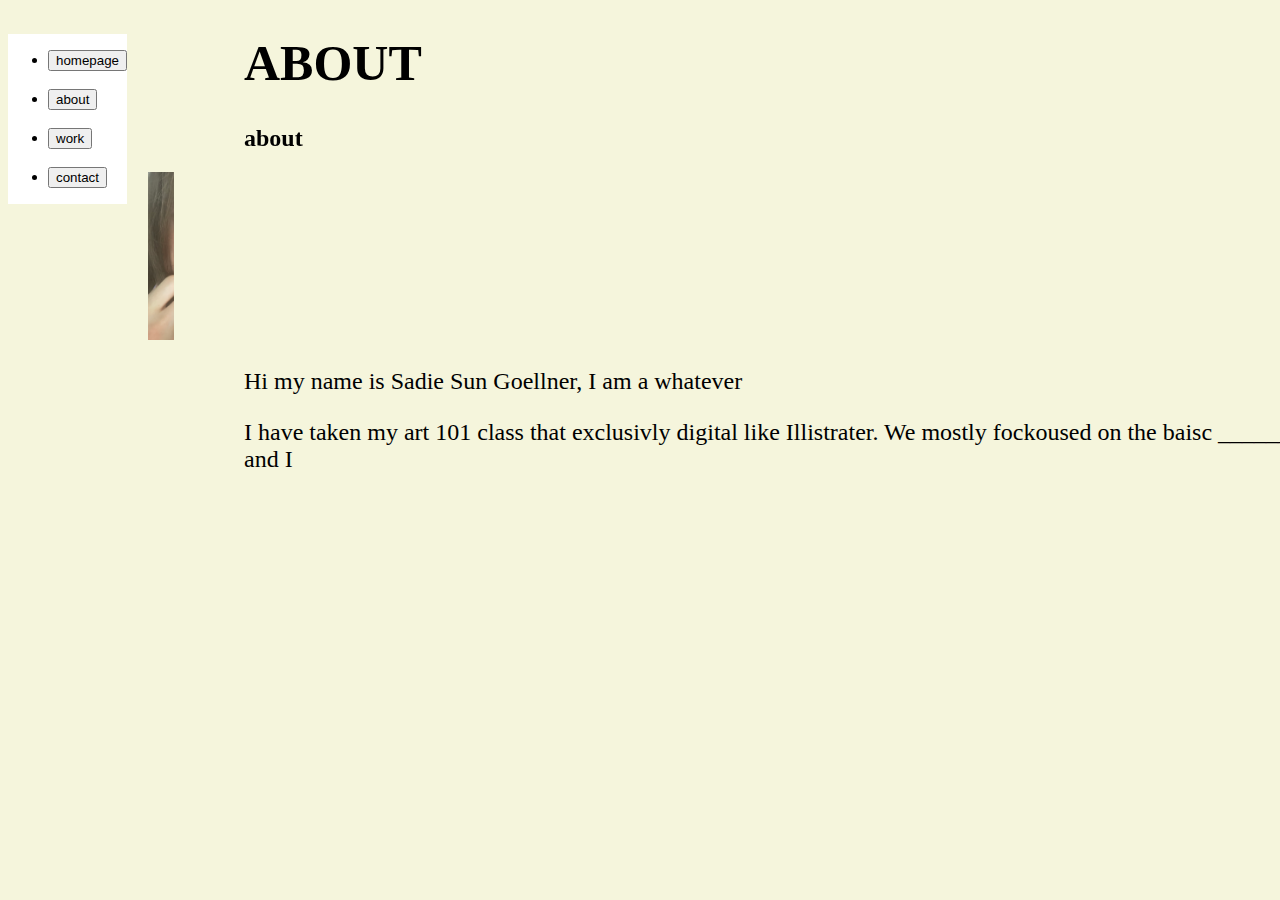
==== about.html @ 4e8cf388 "added images and did css" ====
<!DOCTYPE html>
<html lang="en">
<head>
    <meta charset="UTF-8">
    <meta name="viewport" content="width=device-width, initial-scale=1.0">
    <title>Document</title>
    <link rel="stylesheet" href="style.css">
</head>
<body> 
    <header>
      <div class="sidebar">
       <nav>
        <ul>
          <li><a href="index.html"> <button>homepage</button></a></li>
          <br>
          <li><a href="about.html"> <button>about</button> </a></li>
          <br>
          <li><a href="work.html"> <button>work</button> </a></li>
          <br>
          <li><a href="contact.html"> <button>contact</button> </a></li>
        </ul>
       </nav>
       </div>
    </header>
     <main>
       <h1>ABOUT</h1>
       <h2>about</h2>
       <figure>
        <img src="images/IMG_3212.jpg" alt="Sadie is a hon??">
       </figure>
       <p>Hi my name is Sadie Sun Goellner, I am a whatever</p>
       <p>I have taken my art 101 class that exclusivly digital like Illistrater. We mostly fockoused on the baisc _______ such as ________ and I </p>
     </main>
     <footer>
       
     </footer>
   </body>
---- style.css ----
body{
    background-color: beige;
}
img, video{
	max-width: 100%;
	height: auto;
    object-position: 100px 0px;
}
h1{
    position: relative;
    left: 236px;
    font-size: 50px;
}
h2{
    position: relative;
    left: 236px;
}
p{
    font-size: 24px;
    position: relative;
    left: 236px;
}
.sidebar{
    background-color: white;
    position:fixed;
    
}
figure{
    max-width: 10%;
    height: auto;
}
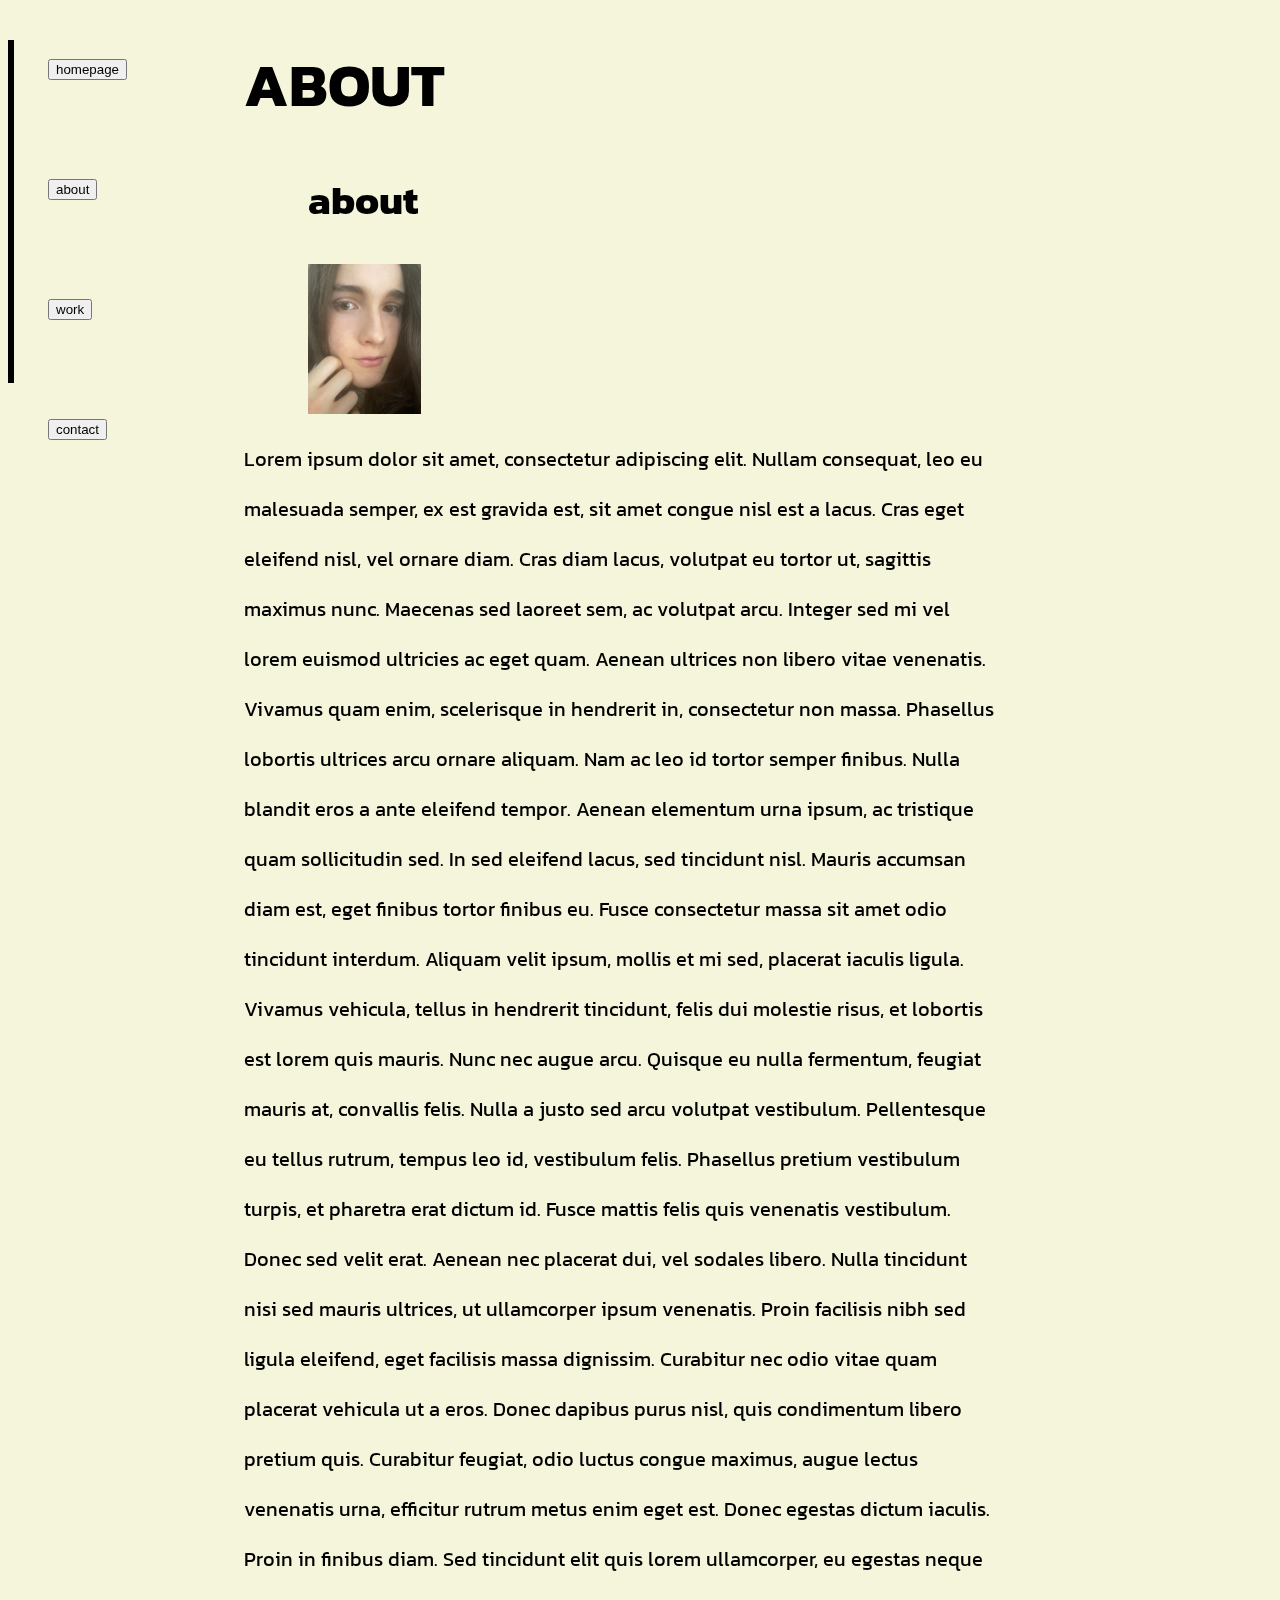
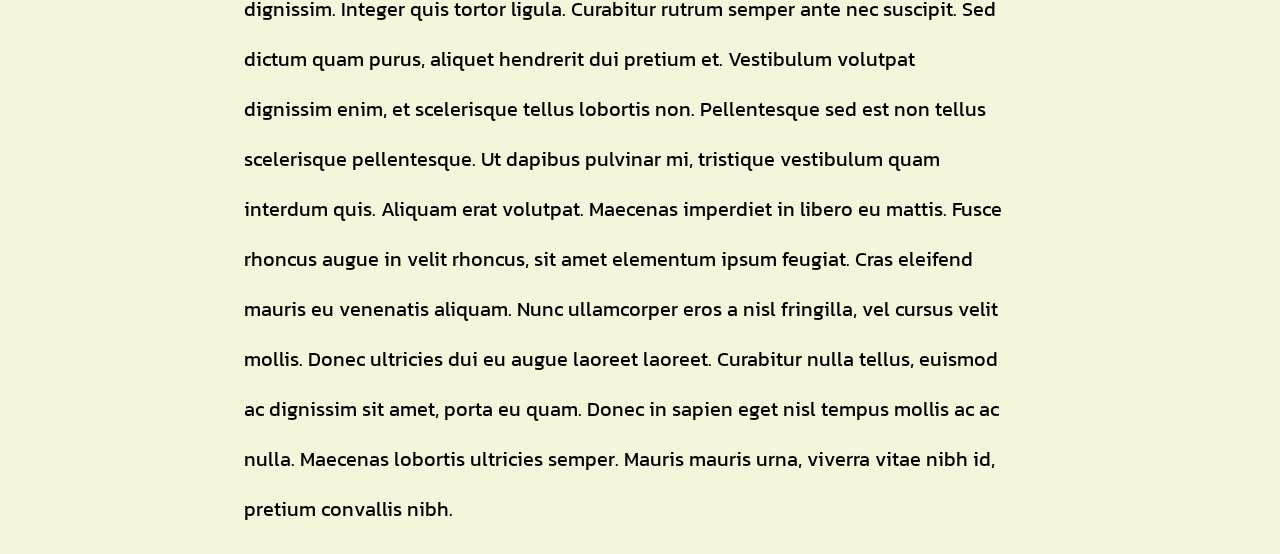
==== commit 81499125: "css fixes" ====
--- a/about.html
+++ b/about.html
@@ -8,14 +8,26 @@
 </head>
 <body> 
     <header>
+      <line>
+        <div class="vl"></div>
+      </line>
       <div class="sidebar">
        <nav>
         <ul>
           <li><a href="index.html"> <button>homepage</button></a></li>
           <br>
+          <br>
+          <br>
+          <br>
           <li><a href="about.html"> <button>about</button> </a></li>
           <br>
+          <br>
+          <br>
+          <br>
           <li><a href="work.html"> <button>work</button> </a></li>
+          <br>
+          <br>
+          <br>
           <br>
           <li><a href="contact.html"> <button>contact</button> </a></li>
         </ul>
@@ -25,11 +37,10 @@
      <main>
        <h1>ABOUT</h1>
        <h2>about</h2>
-       <figure>
-        <img src="images/IMG_3212.jpg" alt="Sadie is a hon??">
-       </figure>
-       <p>Hi my name is Sadie Sun Goellner, I am a whatever</p>
-       <p>I have taken my art 101 class that exclusivly digital like Illistrater. We mostly fockoused on the baisc _______ such as ________ and I </p>
+       <div class="card">
+        <img src="images/IMG_3212.jpg" alt="Sadie is a hon??" class="portrate">
+       </div>
+       <p>Lorem ipsum dolor sit amet, consectetur adipiscing elit. Nullam consequat, leo eu malesuada semper, ex est gravida est, sit amet congue nisl est a lacus. Cras eget eleifend nisl, vel ornare diam. Cras diam lacus, volutpat eu tortor ut, sagittis maximus nunc. Maecenas sed laoreet sem, ac volutpat arcu. Integer sed mi vel lorem euismod ultricies ac eget quam. Aenean ultrices non libero vitae venenatis. Vivamus quam enim, scelerisque in hendrerit in, consectetur non massa. Phasellus lobortis ultrices arcu ornare aliquam. Nam ac leo id tortor semper finibus. Nulla blandit eros a ante eleifend tempor. Aenean elementum urna ipsum, ac tristique quam sollicitudin sed. In sed eleifend lacus, sed tincidunt nisl. Mauris accumsan diam est, eget finibus tortor finibus eu. Fusce consectetur massa sit amet odio tincidunt interdum. Aliquam velit ipsum, mollis et mi sed, placerat iaculis ligula. Vivamus vehicula, tellus in hendrerit tincidunt, felis dui molestie risus, et lobortis est lorem quis mauris. Nunc nec augue arcu. Quisque eu nulla fermentum, feugiat mauris at, convallis felis. Nulla a justo sed arcu volutpat vestibulum. Pellentesque eu tellus rutrum, tempus leo id, vestibulum felis. Phasellus pretium vestibulum turpis, et pharetra erat dictum id. Fusce mattis felis quis venenatis vestibulum. Donec sed velit erat. Aenean nec placerat dui, vel sodales libero. Nulla tincidunt nisi sed mauris ultrices, ut ullamcorper ipsum venenatis. Proin facilisis nibh sed ligula eleifend, eget facilisis massa dignissim. Curabitur nec odio vitae quam placerat vehicula ut a eros. Donec dapibus purus nisl, quis condimentum libero pretium quis. Curabitur feugiat, odio luctus congue maximus, augue lectus venenatis urna, efficitur rutrum metus enim eget est. Donec egestas dictum iaculis. Proin in finibus diam. Sed tincidunt elit quis lorem ullamcorper, eu egestas neque dignissim. Integer quis tortor ligula. Curabitur rutrum semper ante nec suscipit. Sed dictum quam purus, aliquet hendrerit dui pretium et. Vestibulum volutpat dignissim enim, et scelerisque tellus lobortis non. Pellentesque sed est non tellus scelerisque pellentesque. Ut dapibus pulvinar mi, tristique vestibulum quam interdum quis. Aliquam erat volutpat. Maecenas imperdiet in libero eu mattis. Fusce rhoncus augue in velit rhoncus, sit amet elementum ipsum feugiat. Cras eleifend mauris eu venenatis aliquam. Nunc ullamcorper eros a nisl fringilla, vel cursus velit mollis. Donec ultricies dui eu augue laoreet laoreet. Curabitur nulla tellus, euismod ac dignissim sit amet, porta eu quam. Donec in sapien eget nisl tempus mollis ac ac nulla. Maecenas lobortis ultricies semper. Mauris mauris urna, viverra vitae nibh id, pretium convallis nibh.</p>
      </main>
      <footer>
        
--- a/style.css
+++ b/style.css
@@ -1,5 +1,8 @@
+@import url('https://fonts.googleapis.com/css2?family=Kanit:ital,wght@0,100;0,200;0,300;0,400;0,500;0,600;0,700;0,800;0,900;1,100;1,200;1,300;1,400;1,500;1,600;1,700;1,800;1,900&family=Playfair+Display:ital,wght@0,400..900;1,400..900&display=swap');
 body{
     background-color: beige;
+    font-family: "Kanit", sans-serif;
+
 }
 img, video{
 	max-width: 100%;
@@ -9,23 +12,89 @@
 h1{
     position: relative;
     left: 236px;
-    font-size: 50px;
+    font-size: 60px;
 }
 h2{
     position: relative;
-    left: 236px;
+    left: 300px;
+    font-size: 40px;
 }
 p{
-    font-size: 24px;
+    font-size: 20px;
     position: relative;
     left: 236px;
+    max-width: 60%;
+    line-height: 50px;
+}
+ul{
+    list-style-type: none;
 }
 .sidebar{
-    background-color: white;
     position:fixed;
-    
 }
-figure{
-    max-width: 10%;
-    height: auto;
+nav{
+}
+.vl{
+    border-left: 6px solid black;
+    height: 343px;
+    position:fixed;
+}
+.vl2{
+    border-left: 6px solid black;
+    height: 10px;
+    position:relative;
+    object-position: 1000px 0px;
+}
+.card{
+    width: 450px;
+    height: 150px;
+}
+.card img{
+    width: 100%;
+    height: 100%;
+    object-position: 300px 0px;
+}
+.portrate{
+    object-fit:contain;
+}
+.r1{
+    width: 500px;
+    height: 200px;
+    display: inline-block;
+    line-height: 10px;
+}
+.r1 img{
+    width: 100%;
+    height: 100%;
+    object-position: 300px 20px;
+}
+.r2{
+    width: 300px;
+    height: 200px;
+}
+.r2 img{
+    width: 100%;
+    height: 100%;
+    padding-top: 50px;
+    padding-right: 1000px;
+    display: inline-block;
+}
+.c2{
+    width: 500px;
+    height: 200px;
+    display: inline-block;
+}
+.c2 img{
+    width: 100%;
+    height: 100%;
+    padding-left: 25%;
+    object-position: 0px 0px;
+}
+.ex1{
+    object-fit:contain;
+    object-position: 300px 0px; 
+}
+.ex2{
+    object-fit:contain;
+    object-position: 300px 0px; 
 }